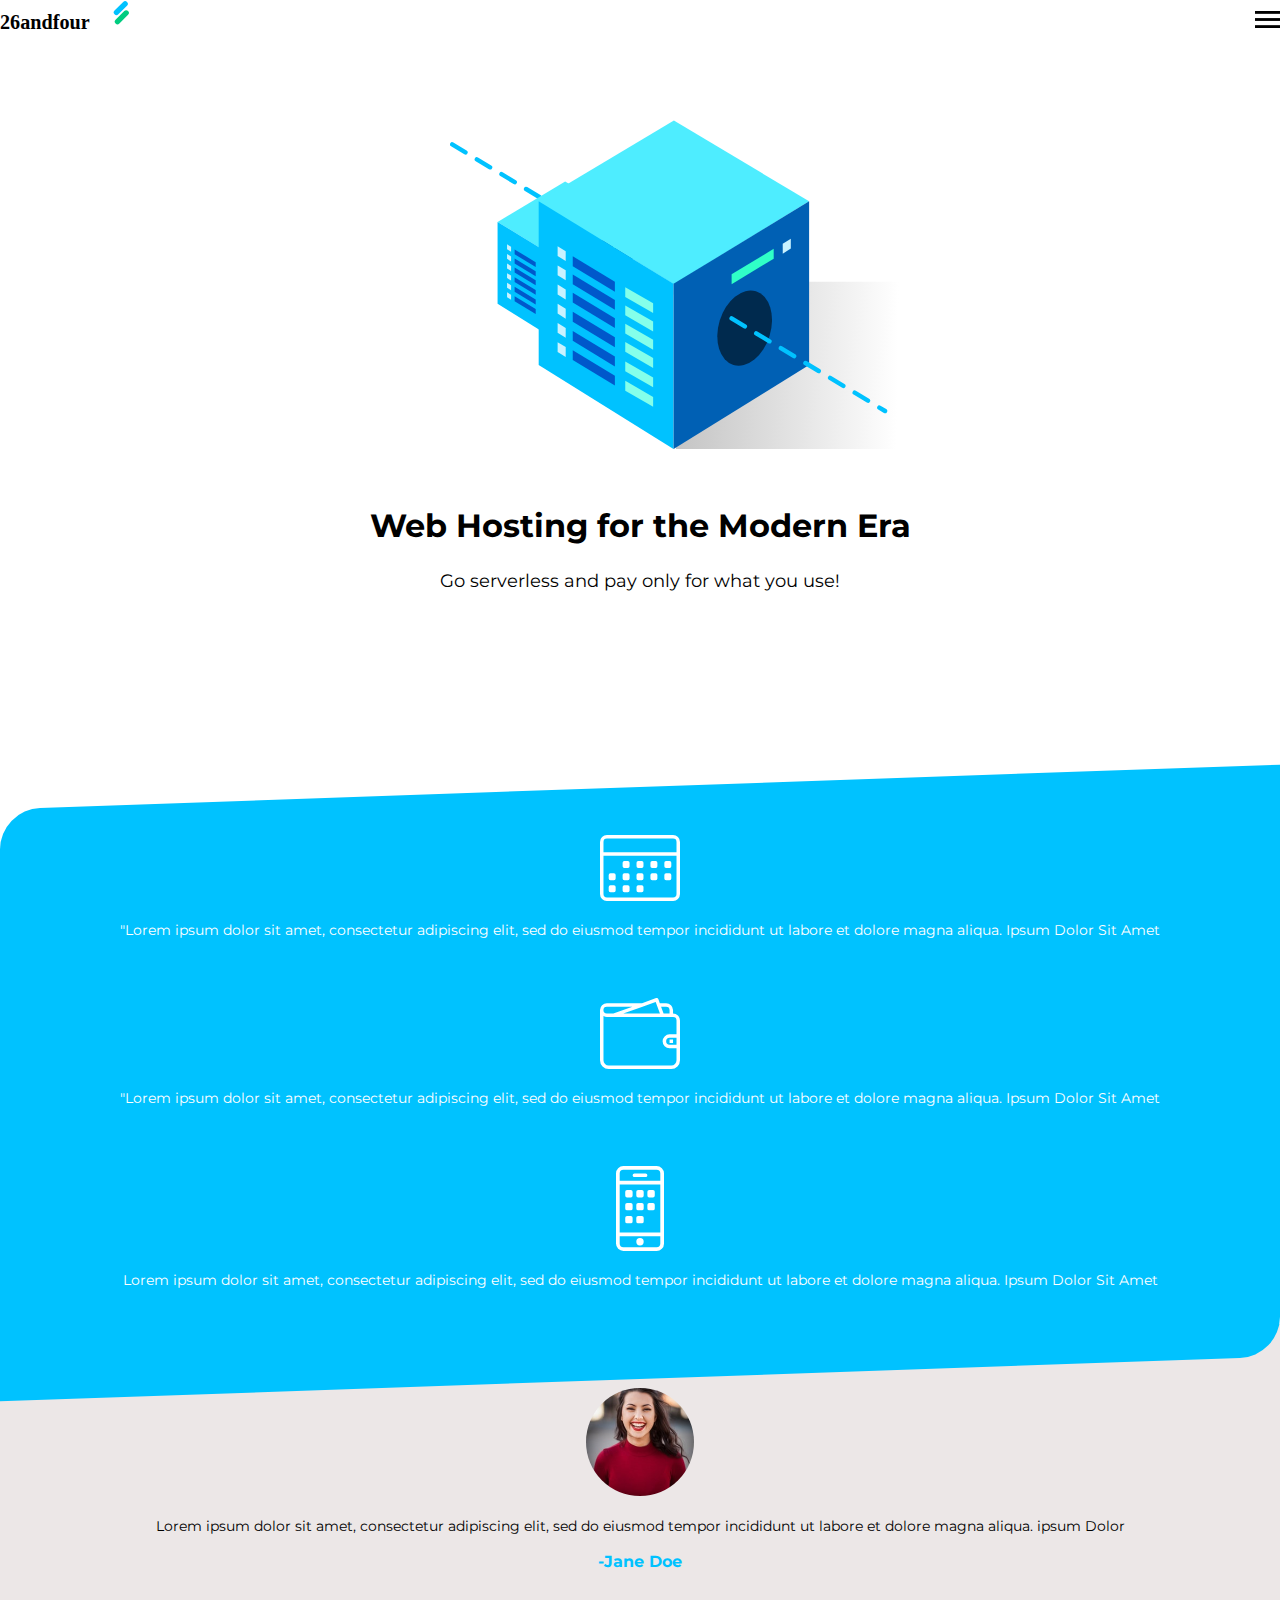
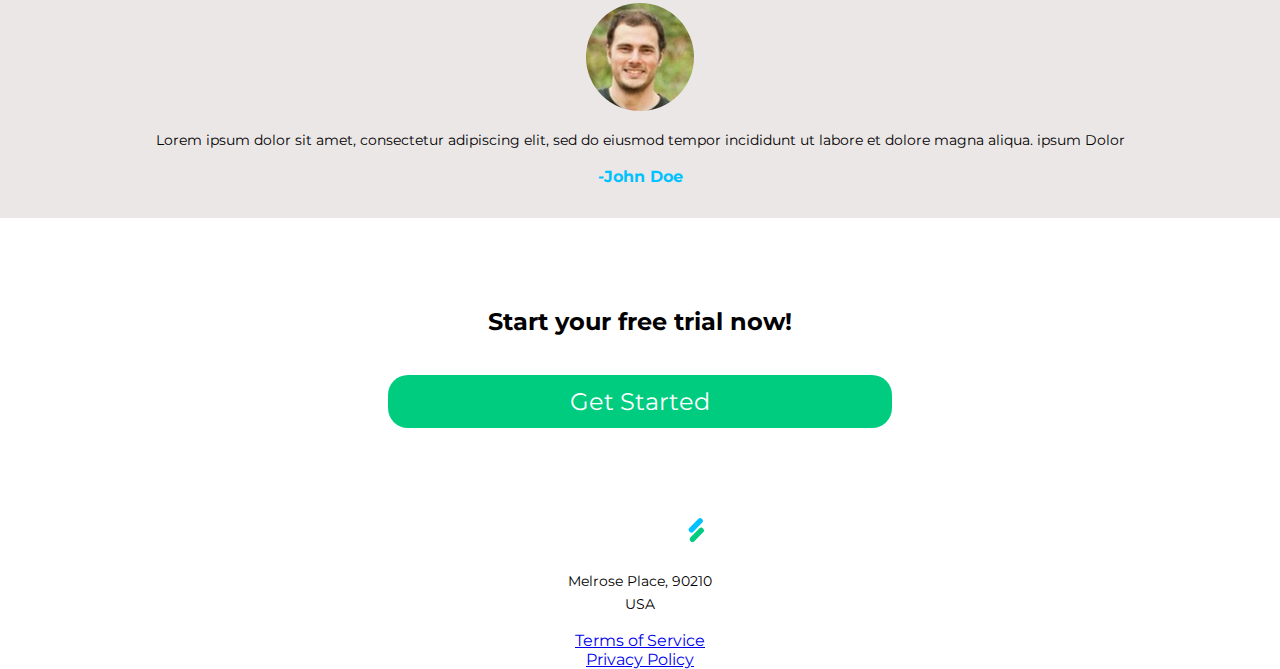
==== index.html @ 5bd0ac3d "ye" ====
<!DOCTYPE html>
<!-- <script src="" async defer></script> -->

<head>
    <meta charset="utf-8">
    <meta http-equiv="X-UA-Compatible" content="IE=edge">
    <title>Pinoy</title>
    <meta name="description" content="">
    <meta name="viewport" content="width=device-width, initial-scale=1">
    <link rel="stylesheet" href="/frontend-dev-project/css/main2.css">
</head>

<body>
    <div class="container">

        <header>
            <img src="/images/logo.svg" alt="a" class="logo">
            <nav>
                <a href="#" class="hide-desktop">
                    <img src="./images/ham.svg" alt="toggle menu" class="menu" id="menu">
                </a>

                <ul class="show-desktop hide-mobile" id="nav">
                    <li id="exit" class="edit-btn hide-desktop"><img src="/images/exit.svg" alt="edit menu"></li>
                    <li><a href="#">home</a></li>
                    <li><a href="#">services</a></li>
                    <li><a href="#">about</a></li>
                    <li><a href="#">contact</a></li>
                </ul>
            </nav>
        </header>

        <section>
            <img src="./images/server.svg" alt="server graphic" class="server">
            <h1>Web Hosting for the Modern Era</h1>
            <p class="subhead">Go serverless and pay only for what you use!</p>
            <img src="./images/scroll.svg" alt="scroll down" class="scroll hide-mobile show-desktop">
        </section>

    </div>


    <div class="blue-container">
        <div class="container">
            <ul>
                <li><img src="/images/icon-1.svg" alt="calendar icon">
                    <p>"Lorem ipsum dolor sit amet, consectetur adipiscing elit, sed do eiusmod tempor incididunt ut
                        labore
                        et dolore magna aliqua. Ipsum Dolor Sit Amet</p>
                </li>
                <li><img src="/images/icon-2.svg" alt="wallet icon">
                    <p>"Lorem ipsum dolor sit amet, consectetur adipiscing elit, sed do eiusmod tempor incididunt ut
                        labore
                        et dolore magna aliqua. Ipsum Dolor Sit Amet</p>
                </li>
                <li><img src="/images/icon-3.svg" alt="phone icon">
                    <p>Lorem ipsum dolor sit amet, consectetur adipiscing elit, sed do eiusmod tempor incididunt ut
                        labore
                        et dolore magna aliqua. Ipsum Dolor Sit Amet</p>
                </li>

            </ul>
        </div>
    </div>

    <div class="gray-container">
        <div class="container">
            <ul>
                <li>
                    <figure>
                        <img src="/images/user1.png" alt="user testimonial 1">
                        <blockquote>Lorem ipsum dolor sit amet, consectetur adipiscing elit, sed do eiusmod tempor
                            incididunt ut labore et dolore magna aliqua. ipsum Dolor </blockquote>
                        <figcaption>-Jane Doe</figcaption>
                    </figure>
                </li>

                <li>
                    <figure>
                        <img src="/images/user2.png" alt="user testimonial 1">
                        <blockquote>Lorem ipsum dolor sit amet, consectetur adipiscing elit, sed do eiusmod tempor
                            incididunt ut labore et dolore magna aliqua. ipsum Dolor </blockquote>
                        <figcaption>-John Doe</figcaption>
                    </figure>
                </li>

            </ul>
        </div>
    </div>

    <div class="container">
        <h2>Start your free trial now!</h2>
        <a href="#" class="cta">Get Started</a>
    </div>
    <footer>
        <div class="footer-container">
            <div class="container">
                <a href="#"><img src="/images/logo-white.svg" class="logo" alt="white logo"></a>
                <p class="address">Melrose Place, 90210<br>USA</p>

                <ul>
                    <li class="footer-links"><a href="#">Terms of Service</a></li>
                    <li class="footer-links"><a href="#">Privacy Policy</a></li>
                </ul>
            </div>
        </div>
    </footer>
</body>

</html>
---- frontend-dev-project/css/main2.css ----
@import url('https://fonts.googleapis.com/css?family=Montserrat:400,600');

body {
    margin: 0;
    font-family: 'Montserrat', sans-serif;
}

p,
blockquote {
    font-size: 0.9em;
    line-height: 1.6em;

}

ul {
    list-style-type: none;
    margin: 0;
    padding: 0;
}

.container {
    text-align: center;
    padding: 0.8em, 1.2em;
}

.logo {
    width: 130px;
}

.hide-mobile {
    display: none;

}


header {
    display: flex;
    justify-content: space-between;
}


.menu {
    width: 25px;
    margin-top: 45%;
}

.server {
    width: 70%;
    max-width: 700px;
    margin: 2em auto 2em 25%;
}

h1,
.subhead {
    position: relative;
    z-index: 3;
}

.subhead {
    font-size: 1.1em;
}

.blue-container {
    width: 100%;
    background: #00c2ff;
    color: white;
    margin-top: 15%;
    padding: 3em 0 2em;
    border-top-left-radius: 40px;
    border-bottom-right-radius: 40px;
    transform: skewY(-2deg);
}

.blue-container ul {
    transform: skewY(2deg);
}

.blue-container ul li{
    margin-bottom: 3em;
}
.blue-container ul li p{
    padding-bottom: 0.5em
}

.blue-container img{
    width:14%;
    max-width: 5em
}

.blue-container ul li:nth-child(3) img{
    width:9%;
    max-width: 3em;
}

.gray-container{
    background: rgb(236, 231, 231);
    padding: 4em 0 2em;
    margin-top: -55px;
}

/*first child is the same as nth child(1)!*/
.gray-container ul li:first-child{
    margin-bottom: 2em;
}

figure{
    margin: 0;
    padding: 0;
}

figcaption {
    font-weight: bold;
    color: #00c2ff;
}

h2{
    margin-top: 7%;
}

.cta {
    background: #00CC80;
    width: calc(100% - 1em);
    max-width: 20em;
    display: block;
    color: #fff;
    border-radius: 20px;
    padding: .5em;
    text-decoration: none;
    font-size: 1.5em;
    margin: 3% auto 7%;
    position: relative;
    z-index: 4;
}
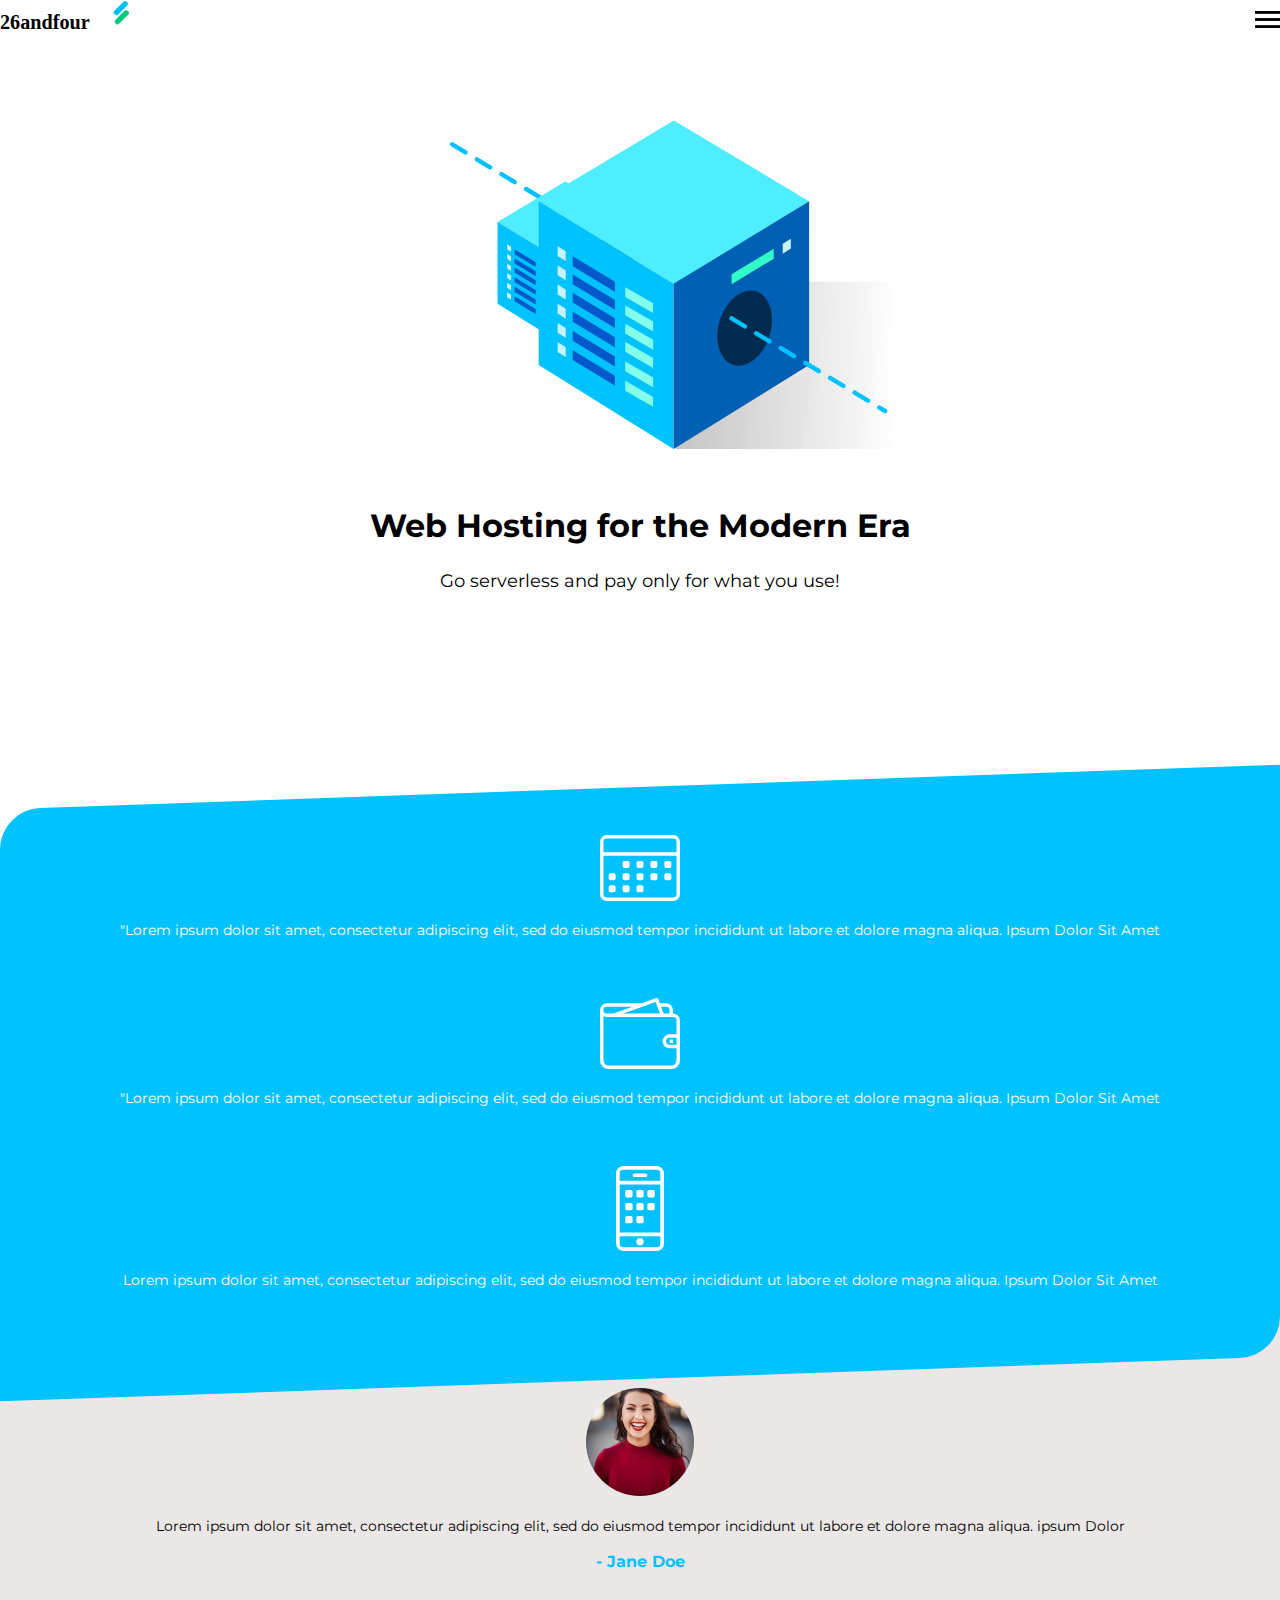
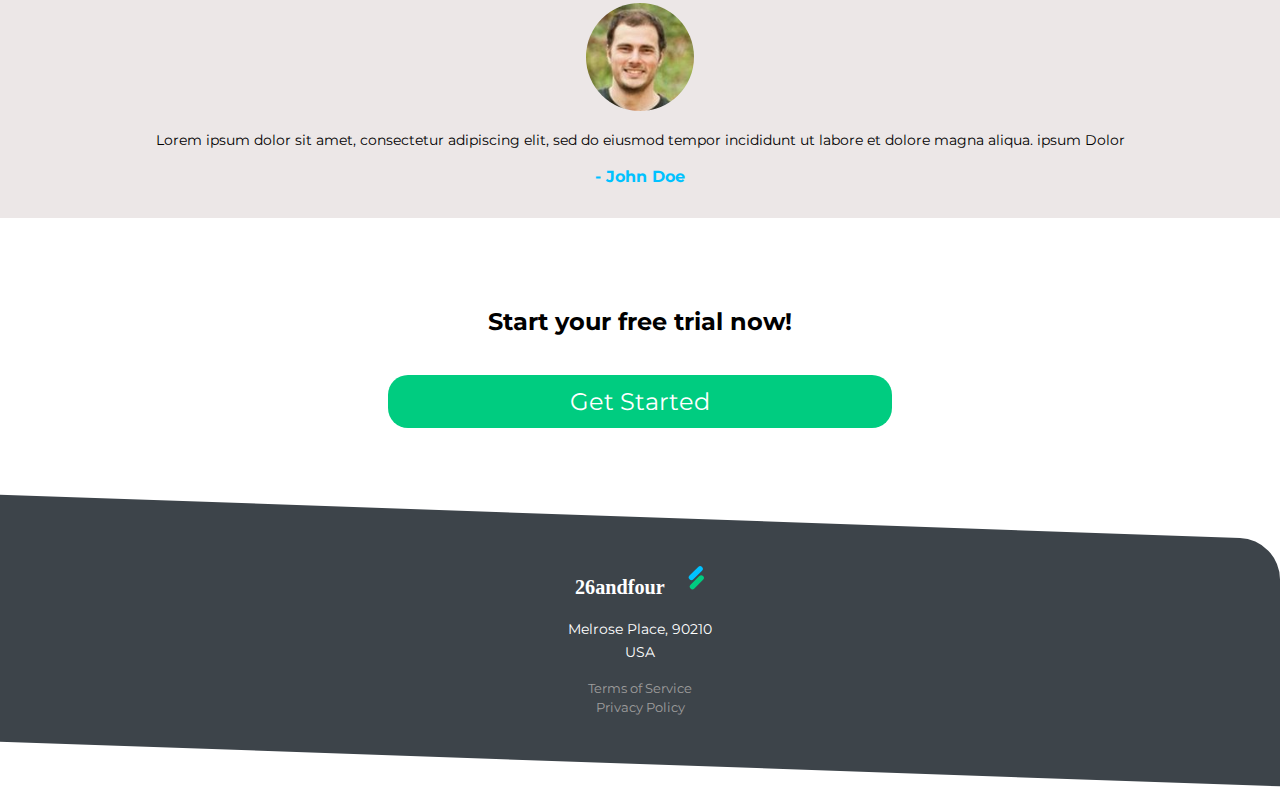
==== commit ccacae18: "before media queries. It's just mobile friendly" ====
--- a/index.html
+++ b/index.html
@@ -1,10 +1,9 @@
 <!DOCTYPE html>
-<!-- <script src="" async defer></script> -->
 
 <head>
     <meta charset="utf-8">
     <meta http-equiv="X-UA-Compatible" content="IE=edge">
-    <title>Pinoy</title>
+    <title>Frontender</title>
     <meta name="description" content="">
     <meta name="viewport" content="width=device-width, initial-scale=1">
     <link rel="stylesheet" href="/frontend-dev-project/css/main2.css">
@@ -14,14 +13,14 @@
     <div class="container">
 
         <header>
-            <img src="/images/logo.svg" alt="a" class="logo">
+            <img src="./images/logo.svg" alt="a" class="logo">
             <nav>
                 <a href="#" class="hide-desktop">
                     <img src="./images/ham.svg" alt="toggle menu" class="menu" id="menu">
                 </a>
 
                 <ul class="show-desktop hide-mobile" id="nav">
-                    <li id="exit" class="edit-btn hide-desktop"><img src="/images/exit.svg" alt="edit menu"></li>
+                    <li id="exit" class="exit-btn hide-desktop"><img src="./images/exit.svg" alt="edit menu"></li>
                     <li><a href="#">home</a></li>
                     <li><a href="#">services</a></li>
                     <li><a href="#">about</a></li>
@@ -43,17 +42,17 @@
     <div class="blue-container">
         <div class="container">
             <ul>
-                <li><img src="/images/icon-1.svg" alt="calendar icon">
+                <li><img src="./images/icon-1.svg" alt="calendar icon">
                     <p>"Lorem ipsum dolor sit amet, consectetur adipiscing elit, sed do eiusmod tempor incididunt ut
                         labore
                         et dolore magna aliqua. Ipsum Dolor Sit Amet</p>
                 </li>
-                <li><img src="/images/icon-2.svg" alt="wallet icon">
+                <li><img src="./images/icon-2.svg" alt="wallet icon">
                     <p>"Lorem ipsum dolor sit amet, consectetur adipiscing elit, sed do eiusmod tempor incididunt ut
                         labore
                         et dolore magna aliqua. Ipsum Dolor Sit Amet</p>
                 </li>
-                <li><img src="/images/icon-3.svg" alt="phone icon">
+                <li><img src="./images/icon-3.svg" alt="phone icon">
                     <p>Lorem ipsum dolor sit amet, consectetur adipiscing elit, sed do eiusmod tempor incididunt ut
                         labore
                         et dolore magna aliqua. Ipsum Dolor Sit Amet</p>
@@ -68,19 +67,19 @@
             <ul>
                 <li>
                     <figure>
-                        <img src="/images/user1.png" alt="user testimonial 1">
+                        <img src="./images/user1.png" alt="user testimonial 1">
                         <blockquote>Lorem ipsum dolor sit amet, consectetur adipiscing elit, sed do eiusmod tempor
                             incididunt ut labore et dolore magna aliqua. ipsum Dolor </blockquote>
-                        <figcaption>-Jane Doe</figcaption>
+                        <figcaption>- Jane Doe</figcaption>
                     </figure>
                 </li>
 
                 <li>
                     <figure>
-                        <img src="/images/user2.png" alt="user testimonial 1">
+                        <img src="./images/user2.png" alt="user testimonial 1">
                         <blockquote>Lorem ipsum dolor sit amet, consectetur adipiscing elit, sed do eiusmod tempor
                             incididunt ut labore et dolore magna aliqua. ipsum Dolor </blockquote>
-                        <figcaption>-John Doe</figcaption>
+                        <figcaption>- John Doe</figcaption>
                     </figure>
                 </li>
 
@@ -95,12 +94,16 @@
     <footer>
         <div class="footer-container">
             <div class="container">
-                <a href="#"><img src="/images/logo-white.svg" class="logo" alt="white logo"></a>
+                <a href="#"><img src="./images/logo-white.svg" class="logo" alt="white logo"></a>
                 <p class="address">Melrose Place, 90210<br>USA</p>
 
-                <ul>
-                    <li class="footer-links"><a href="#">Terms of Service</a></li>
-                    <li class="footer-links"><a href="#">Privacy Policy</a></li>
+                <ul class="footer-links">
+                    <li>
+                        <a href="#">Terms of Service</a>
+                    </li>
+                    <li>
+                        <a href="#">Privacy Policy</a>
+                    </li>
                 </ul>
             </div>
         </div>
--- a/frontend-dev-project/css/main2.css
+++ b/frontend-dev-project/css/main2.css
@@ -75,35 +75,36 @@
     transform: skewY(2deg);
 }
 
-.blue-container ul li{
+.blue-container ul li {
     margin-bottom: 3em;
 }
-.blue-container ul li p{
+
+.blue-container ul li p {
     padding-bottom: 0.5em
 }
 
-.blue-container img{
-    width:14%;
+.blue-container img {
+    width: 14%;
     max-width: 5em
 }
 
-.blue-container ul li:nth-child(3) img{
-    width:9%;
+.blue-container ul li:nth-child(3) img {
+    width: 9%;
     max-width: 3em;
 }
 
-.gray-container{
+.gray-container {
     background: rgb(236, 231, 231);
     padding: 4em 0 2em;
     margin-top: -55px;
 }
 
 /*first child is the same as nth child(1)!*/
-.gray-container ul li:first-child{
+.gray-container ul li:first-child {
     margin-bottom: 2em;
 }
 
-figure{
+figure {
     margin: 0;
     padding: 0;
 }
@@ -113,7 +114,7 @@
     color: #00c2ff;
 }
 
-h2{
+h2 {
     margin-top: 7%;
 }
 
@@ -130,4 +131,71 @@
     margin: 3% auto 7%;
     position: relative;
     z-index: 4;
+}
+
+.footer-container {
+    width: 100%;
+    background: #3D444A;
+    color: white;
+    padding: 3em 0;
+    border-top-right-radius: 40px;
+    transform: skewY(2deg);
+}
+
+.footer-container .container {
+    transform: skewY(-2deg);
+}
+
+.footer-links {
+    margin: 0, auto;
+}
+
+.footer-links ul li {
+    display: inline-block;
+}
+
+
+.footer-container ul li a {
+    color: #9d9d9d;
+    font-size: 0.8em;
+    text-decoration: none;
+}
+
+nav ul {
+    position: fixed;
+    width: 30%;
+    top: 0;
+    right: 0;
+    background-color: rgb(36, 41, 44);
+    text-align: center;
+    height: 35%;
+    padding-top: 2em;
+    padding-bottom: 1em;
+    text-align: left;
+    z-index: 3;
+}
+
+.exit-btn {
+   margin-top: -0.8em;
+   margin-left: 0.8em;
+   margin-bottom: 0.8em;
+   margin-right: 1em;
+   text-align: right;
+}
+
+.exit-btn img{
+    width: 15px; 
+    cursor: pointer;
+}
+
+nav ul li a {
+    color: white;
+    text-decoration: none;
+    display: block;
+    padding: 1em;
+    background: rgb(56, 68, 73);
+}
+
+nav ul li a:hover {
+    background: rgb(92, 103, 110);
 }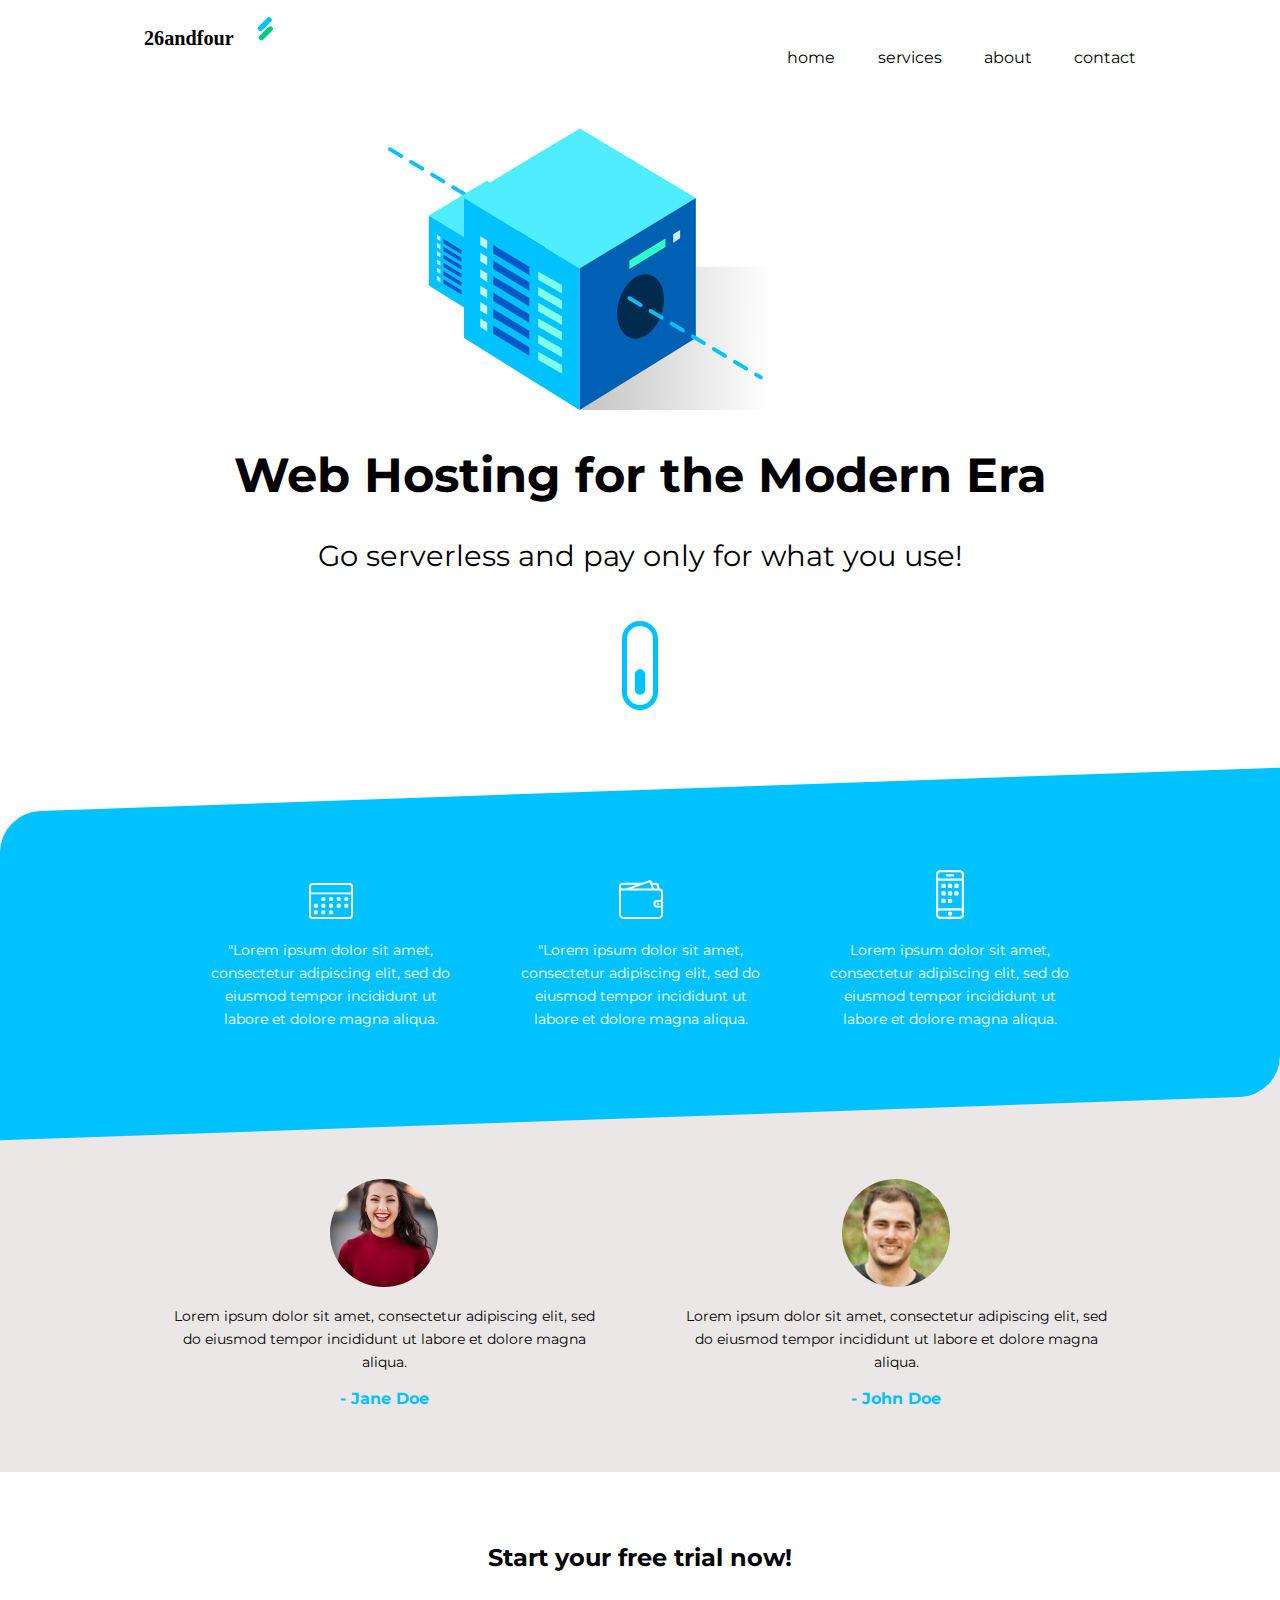
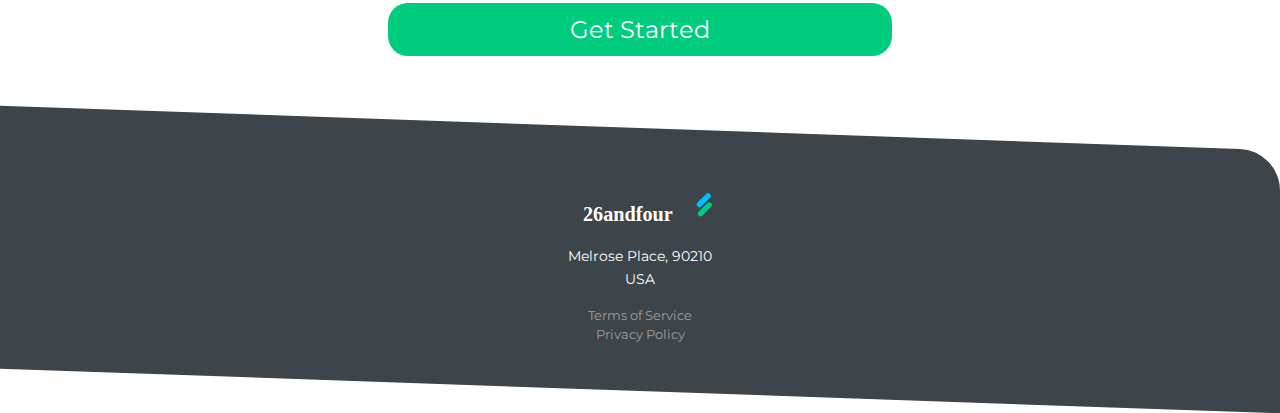
==== commit 7981d1ab: "Ready for GH pgs" ====
--- a/index.html
+++ b/index.html
@@ -6,7 +6,7 @@
     <title>Frontender</title>
     <meta name="description" content="">
     <meta name="viewport" content="width=device-width, initial-scale=1">
-    <link rel="stylesheet" href="/frontend-dev-project/css/main2.css">
+    <link rel="stylesheet" href="./frontend-dev-project/css/main.css">
 </head>
 
 <body>
@@ -45,17 +45,17 @@
                 <li><img src="./images/icon-1.svg" alt="calendar icon">
                     <p>"Lorem ipsum dolor sit amet, consectetur adipiscing elit, sed do eiusmod tempor incididunt ut
                         labore
-                        et dolore magna aliqua. Ipsum Dolor Sit Amet</p>
+                        et dolore magna aliqua. </p>
                 </li>
                 <li><img src="./images/icon-2.svg" alt="wallet icon">
                     <p>"Lorem ipsum dolor sit amet, consectetur adipiscing elit, sed do eiusmod tempor incididunt ut
                         labore
-                        et dolore magna aliqua. Ipsum Dolor Sit Amet</p>
+                        et dolore magna aliqua. </p>
                 </li>
                 <li><img src="./images/icon-3.svg" alt="phone icon">
                     <p>Lorem ipsum dolor sit amet, consectetur adipiscing elit, sed do eiusmod tempor incididunt ut
                         labore
-                        et dolore magna aliqua. Ipsum Dolor Sit Amet</p>
+                        et dolore magna aliqua. </p>
                 </li>
 
             </ul>
@@ -69,7 +69,7 @@
                     <figure>
                         <img src="./images/user1.png" alt="user testimonial 1">
                         <blockquote>Lorem ipsum dolor sit amet, consectetur adipiscing elit, sed do eiusmod tempor
-                            incididunt ut labore et dolore magna aliqua. ipsum Dolor </blockquote>
+                            incididunt ut labore et dolore magna aliqua. </blockquote>
                         <figcaption>- Jane Doe</figcaption>
                     </figure>
                 </li>
@@ -78,7 +78,7 @@
                     <figure>
                         <img src="./images/user2.png" alt="user testimonial 1">
                         <blockquote>Lorem ipsum dolor sit amet, consectetur adipiscing elit, sed do eiusmod tempor
-                            incididunt ut labore et dolore magna aliqua. ipsum Dolor </blockquote>
+                            incididunt ut labore et dolore magna aliqua. </blockquote>
                         <figcaption>- John Doe</figcaption>
                     </figure>
                 </li>
@@ -108,6 +108,23 @@
             </div>
         </div>
     </footer>
+
+    <script>
+        let menu = document.getElementById('menu');
+        let nav = document.getElementById('nav');
+        let exit = document.getElementById('exit');
+
+        menu.addEventListener('click', e => {
+            nav.classList.toggle('hide-mobile');
+            e.preventDefault;
+        })
+
+        exit.addEventListener('click', e => {
+            nav.classList.add('hide-mobile');
+            e.preventDefault;
+        })
+    </script>
+
 </body>
 
 </html>--- a/frontend-dev-project/css/main.css
+++ b/frontend-dev-project/css/main.css
@@ -0,0 +1,314 @@
+@import url('https://fonts.googleapis.com/css?family=Montserrat:400,600');
+
+body {
+    margin: 0;
+    font-family: 'Montserrat', sans-serif;
+}
+
+p,
+blockquote {
+    font-size: 0.9em;
+    line-height: 1.6em;
+
+}
+
+ul {
+    list-style-type: none;
+    margin: 0;
+    padding: 0;
+}
+
+.container {
+    text-align: center;
+    padding: 0.8em, 1.2em;
+}
+
+.logo {
+    width: 130px;
+    margin: 1em 0 0 1em;
+}
+
+.hide-mobile {
+    display: none;
+
+}
+
+
+header {
+    display: flex;
+    justify-content: space-between;
+}
+
+
+.menu {
+    width: 25px;
+    /* margin-top: 45%; */
+    margin: 1em 1em 0 0;
+
+}
+
+.server {
+    width: 70%;
+    max-width: 600px;
+    margin: 2em auto 2em 25%;
+}
+
+h1,
+.subhead {
+    position: relative;
+    z-index: 3;
+}
+
+.subhead {
+    font-size: 1.1em;
+}
+
+.blue-container {
+    width: 100%;
+    background: #00c2ff;
+    color: white;
+    margin-top: 15%;
+    padding: 3em 0 2em;
+    border-top-left-radius: 40px;
+    border-bottom-right-radius: 40px;
+    transform: skewY(-2deg);
+}
+
+.blue-container ul {
+    transform: skewY(2deg);
+}
+
+.blue-container ul li {
+    margin-bottom: 3em;
+}
+
+.blue-container ul li p {
+    padding-bottom: 0.5em
+}
+
+.blue-container img {
+    width: 14%;
+    max-width: 5em
+}
+
+.blue-container ul li:nth-child(3) img {
+    width: 9%;
+    max-width: 3em;
+}
+
+.gray-container {
+    background: rgb(236, 231, 231);
+    padding: 4em 0 2em;
+    margin-top: -55px;
+}
+
+/*first child is the same as nth child(1)!*/
+.gray-container ul li:first-child {
+    margin-bottom: 2em;
+    margin-top: 1.2em;
+}
+
+figure {
+    margin: 0;
+    padding: 0;
+}
+
+figcaption {
+    font-weight: bold;
+    color: #00c2ff;
+}
+
+h2 {
+    margin-top: 7%;
+}
+
+.cta {
+    background: #00CC80;
+    width: calc(100% - 1em);
+    max-width: 20em;
+    display: block;
+    color: #fff;
+    border-radius: 20px;
+    padding: .5em;
+    text-decoration: none;
+    font-size: 1.5em;
+    margin: 3% auto 7%;
+    position: relative;
+    z-index: 4;
+}
+
+.footer-container {
+    width: 100%;
+    background: #3D444A;
+    color: white;
+    padding: 3em 0;
+    border-top-right-radius: 40px;
+    transform: skewY(2deg);
+}
+
+.footer-container .container {
+    transform: skewY(-2deg);
+}
+
+.footer-links {
+    margin: 0, auto;
+}
+
+.footer-links ul li {
+    display: inline-block;
+}
+
+
+.footer-container ul li a {
+    color: #9d9d9d;
+    font-size: 0.8em;
+    text-decoration: none;
+}
+
+nav ul {
+    position: fixed;
+    width: 30%;
+    top: 0;
+    right: 0;
+    background-color: rgb(36, 41, 44);
+    text-align: center;
+    height: 35%;
+    padding-top: 2em;
+    padding-bottom: 1em;
+    text-align: left;
+    z-index: 5;
+}
+
+.exit-btn {
+    margin-top: -0.8em;
+    margin-left: 0.8em;
+    margin-bottom: 0.8em;
+    margin-right: 1em;
+    text-align: right;
+}
+
+.exit-btn img {
+    width: 15px;
+    cursor: pointer;
+}
+
+nav ul li a {
+    color: white;
+    text-decoration: none;
+    display: block;
+    padding: 1em;
+    background: rgb(56, 68, 73);
+}
+
+nav ul li a:hover {
+    background: rgb(92, 103, 110);
+}
+
+/*Desktop Mode! */
+@media only screen and (min-width: 650px) {
+
+    .server {
+        margin-right: 10em;
+    }
+
+    h1 {
+        font-size: 3em;
+        margin: 0;
+    }
+
+    .subhead {
+        font-size: 1.8em;
+        margin-bottom: 15%;
+    }
+
+    .blue-container {
+        margin: 0;
+        padding-top: 5em;
+        padding-bottom: -3em;
+
+    }
+
+    .blue-container ul {
+        display: flex;
+        flex-wrap: nowrap;
+        align-items: baseline;
+        padding: 0 3em 0 3em;
+    }
+
+    .blue-container ul img {
+        padding-bottom: 1em;
+    }
+
+    .blue-container ul li p {
+        margin: 0 2em 0 2em;
+    }
+
+    .gray-container .container ul li:nth-child(1) img {
+        padding-top: 2em;
+    }
+
+    .gray-container .container ul {
+        display: flex;
+        flex-direction: row;
+        align-items: baseline;
+    }
+
+    /* 
+    nav ul{
+        width: 40%;
+    } */
+
+    @media only screen and (min-width: 1024px) {
+
+        .container {
+            width: 80%;
+            margin: 0 auto 0 auto;
+
+        }
+
+        .show-desktop {
+            display: block;
+        }
+
+        .hide-desktop {
+            display: none;
+        }
+
+        nav ul {
+            background-color: transparent;
+            z-index: 5;
+            width: 40%;
+            position: absolute;
+
+        }
+
+        nav ul li {
+            display: inline-flex;
+            width: auto;
+            padding: 0 0.2em;
+        }
+
+        nav ul li a,
+        nav ul li a:hover {
+            background-color: transparent;
+            color: black;
+        }
+
+        .scroll {
+            margin: -7em auto 5em auto;
+            animation: indicate 1s infinite alternate;
+        }
+
+        @keyframes indicate {
+            0% {
+                transform: translateY(-10px);
+            }
+
+            100% {
+                transform: translateY(30px);
+            }
+
+        }
+
+    }
+}